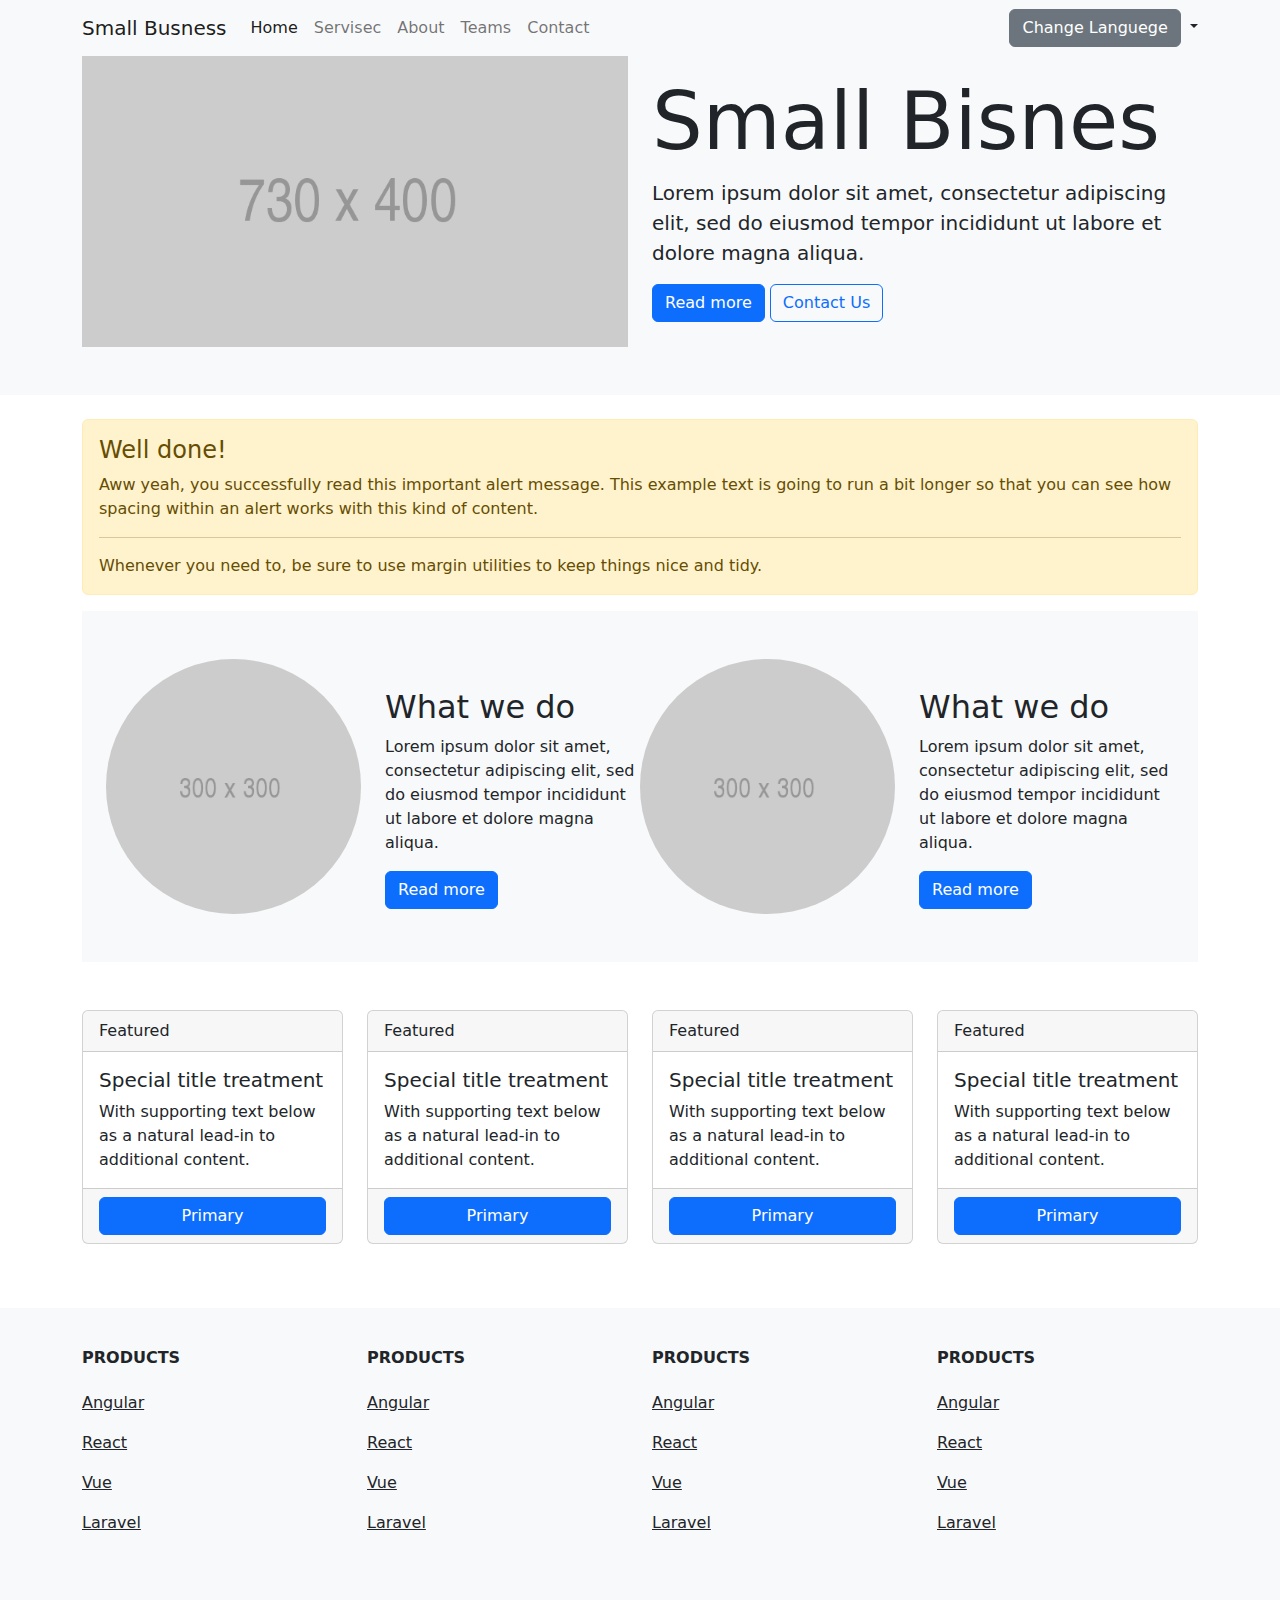
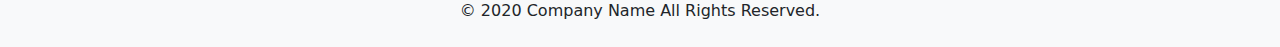
==== index.html @ eff53b5e "Add files via upload" ====
<!DOCTYPE html>
<html>
	<head>
		<meta charset="utf-8">
		<meta name="viewport" content="width=device-width, initial-scale=1">
		<title></title>
    <link rel="stylesheet" href="css/bootstrap.min.css">
    <script defer src="js/fontawesome-all.min.js"></script>
	</head>
  <body>
    <!--Меню-->
    <nav class="navbar navbar-expand-lg bg-light fixed-top mb-4">
      <div class="container d-flex">
        <a class="navbar-brand" href="#">Small Busness</a>
        <button class="navbar-toggler" type="button" data-bs-toggle="collapse" data-bs-target="#navbarNavDropdown"
          aria-controls="navbarNavDropdown" aria-expanded="false" aria-label="Toggle navigation">
          <span class="navbar-toggler-icon"></span>
        </button>
        <div class="collapse navbar-collapse justify-content-between" id="navbarNavDropdown">
          <ul class="navbar-nav">
            <li class="nav-item">
              <a class="nav-link  active" aria-current="page" href="./index.html">Home</a>
            </li>
            <li class="nav-item">
              <a class="nav-link" href="./services.html">Servisec</a>
            </li>
            <li class="nav-item">
              <a class="nav-link" aria-current="page" href="./about.html">About</a>
            </li>
            <li class="nav-item">
              <a class="nav-link" href="./teem.html">Teams</a>
            </li>
            <li class="nav-item">
              <a class="nav-link"  href="./contact.html">Contact</a>
            </li>
    
          </ul>
    
          <div class="nav-item dropdown">
            <a class="nav-link dropdown-toggle" href="#" role="button" data-bs-toggle="dropdown" aria-expanded="false">
              <button class="btn btn-secondary">Change Languege</button>
            </a>
            <ul class="dropdown-menu">
              <li><a class="dropdown-item" href="#">Languege</a></li>
              <li><a class="dropdown-item" href="#">Languege</a></li>
              <li><a class="dropdown-item" href="#">Languege</a></li>
            </ul>
          </div>
        </div>
      </div>
    </nav>
    <!--Блок-->
    <div class="bg-light py-3 py-sm-5">
        <div class="container">
          <div class="row d-flex align-items-center">
              <div class="col-12 col-lg-6 mb-3 mb-lg-0">
                <img src="./img/730x400.png" class="img-fluid" alt="">

              </div>
              <div class="col-12 col-lg-6">
                <h1 class="display-1">Small Bisnes</h1>
                <p class="lead">Lorem ipsum dolor sit amet, consectetur adipiscing elit, sed do eiusmod tempor incididunt ut labore et dolore magna aliqua.</p>
                <a href="#"class="btn btn-primary">Read more</a>
                <a href="#"class="btn btn-outline-primary">Contact Us</a>
              </div>
          </div>
        </div>
    </div>

    <!--Блок с объявлением-->
    <div class="container mt-4">
      <div class="alert alert-warning" role="alert">
        <h4 class="alert-heading">Well done!</h4>
        <p>Aww yeah, you successfully read this important alert message. This example text is going to run a bit longer so that you can see how spacing within an alert works with this kind of content.</p>
        <hr>
        <p class="mb-0">Whenever you need to, be sure to use margin utilities to keep things nice and tidy.</p>
      </div>
    </div>

    <!--Блок с кругами-->
    
    <div class="container">
    <div class="row bg-light  g-0 p-4 mb-3 mb-sm-5">
      <div class="col-12 col-lg-6 mt-4 mb-4 mb-lg-0 text-center">
        <div class="row d-flex align-items-center ">
          <div class="col-12 col-lg-6 text-center">
            <img src="./img/300x300.png" class="img-fluid rounded-circle mb-4 mb-lg-4" alt="">
          </div>
          <div class="col-12 col-lg-6 text-start" col-sm-6>
            <h2>What we do</h2>
            <p>Lorem ipsum dolor sit amet, consectetur adipiscing elit, sed do eiusmod tempor incididunt ut labore et dolore magna aliqua.</p>
            <a href="#"><button class="btn btn-primary">Read more</button></a>
          </div>
        </div>
      </div>
    
      <div class="col-12 col-lg-6 mt-4 mb-4 mb-lg-0 text-center">
        <div class="row d-flex align-items-center ">
          <div class="col-12 col-lg-6 text-center">
            <img src="./img/300x300.png" class="img-fluid rounded-circle mb-4 mb-lg-4" alt="">
          </div>
          <div class="col-12 col-lg-6 text-start" col-sm-6>
            <h2>What we do</h2>
            <p>Lorem ipsum dolor sit amet, consectetur adipiscing elit, sed do eiusmod tempor incididunt ut labore et dolore magna aliqua.</p>
            <a href="#"><button class="btn btn-primary">Read more</button></a>
          </div>
        </div>
      </div>
    
    </div>
    </div>
 
     

  <!--Блок новости-->
  <div class="container mt-4">
    <div class="row mb-3 mb-sm-5">
      <div class="col-12 col-md-6 col-lg-4 col-xl-3 mb-3">
        <div class="card">
          <div class="card-header">
            Featured
          </div>
          <div class="card-body">
            <h5 class="card-title">Special title treatment</h5>
            <p class="card-text">With supporting text below as a natural lead-in to additional content.</p>
          </div>
          <div class="card-footer">
           <button class="btn btn-primary container-fluid">Primary</button>
          </div>
       
      </div>
    </div>


    <div class="col-12 col-md-6 col-lg-4 col-xl-3 mb-3">
      <div class="card">
        <div class="card-header">
          Featured
        </div>
        <div class="card-body">
          <h5 class="card-title">Special title treatment</h5>
          <p class="card-text">With supporting text below as a natural lead-in to additional content.</p>
        </div>
        <div class="card-footer">
         <button class="btn btn-primary container-fluid">Primary</button>
        </div>
     
    </div>
  </div>


  <div class="col-12 col-md-6 col-lg-4 col-xl-3 mb-3">
    <div class="card">
      <div class="card-header">
        Featured
      </div>
      <div class="card-body">
        <h5 class="card-title">Special title treatment</h5>
        <p class="card-text">With supporting text below as a natural lead-in to additional content.</p>
      </div>
      <div class="card-footer">
       <button class="btn btn-primary container-fluid">Primary</button>
      </div>
   
  </div>
</div>


<div class="col-12 col-md-6 col-lg-4 col-xl-3 mb-3">
  <div class="card">
    <div class="card-header">
      Featured
    </div>
    <div class="card-body">
      <h5 class="card-title">Special title treatment</h5>
      <p class="card-text">With supporting text below as a natural lead-in to additional content.</p>
    </div>
    <div class="card-footer">
     <button class="btn btn-primary container-fluid">Primary</button>
    </div>
 
</div>
</div>
  </div>
  </div>


  <!--Подвал-->
  <footer>
    <div class="bg-light">
      <div class="container">
        <div class="pt-4 text-center text-md-start mt-5">
          <div class="row mt-3">
            <div class="col-12 col-md-3 col-lg-3 col-xl-3 mb-4">
              <h6 class="text-uppercase fw-bold mb-4">
                Products
              </h6>
              <p>
                <a href="#!" class="text-reset">Angular</a>
              </p>
              <p>
                <a href="#!" class="text-reset">React</a>
              </p>
              <p>
                <a href="#!" class="text-reset">Vue</a>
              </p>
              <p>
                <a href="#!" class="text-reset">Laravel</a>
              </p>
            </div>
            <div class="col-12 col-md-3 col-lg-3 col-xl-3 mb-4">
              <h6 class="text-uppercase fw-bold mb-4">
                Products
              </h6>
              <p>
                <a href="#!" class="text-reset">Angular</a>
              </p>
              <p>
                <a href="#!" class="text-reset">React</a>
              </p>
              <p>
                <a href="#!" class="text-reset">Vue</a>
              </p>
              <p>
                <a href="#!" class="text-reset">Laravel</a>
              </p>
            </div>
            <div class="col-12 col-md-3 col-lg-3 col-xl-3 mb-4">
              <h6 class="text-uppercase fw-bold mb-4">
                Products
              </h6>
              <p>
                <a href="#!" class="text-reset">Angular</a>
              </p>
              <p>
                <a href="#!" class="text-reset">React</a>
              </p>
              <p>
                <a href="#!" class="text-reset">Vue</a>
              </p>
              <p>
                <a href="#!" class="text-reset">Laravel</a>
              </p>
            </div>
            <div class="col-12 col-md-3 col-lg-3 col-xl-3 mx-auto mb-4">
              <h6 class="text-uppercase fw-bold mb-4">
                Products
              </h6>
              <p>
                <a href="#!" class="text-reset">Angular</a>
              </p>
              <p>
                <a href="#!" class="text-reset">React</a>
              </p>
              <p>
                <a href="#!" class="text-reset">Vue</a>
              </p>
              <p>
                <a href="#!" class="text-reset">Laravel</a>
              </p>
            </div>
          </div>
        </div>
      </div>
      <div class="text-center p-4">
        © 2020 Company Name All Rights Reserved.
      </div>
    </div>
  </footer>
    <script src="js/bootstrap.bundle.min.js"></script>
  </body>
</html>
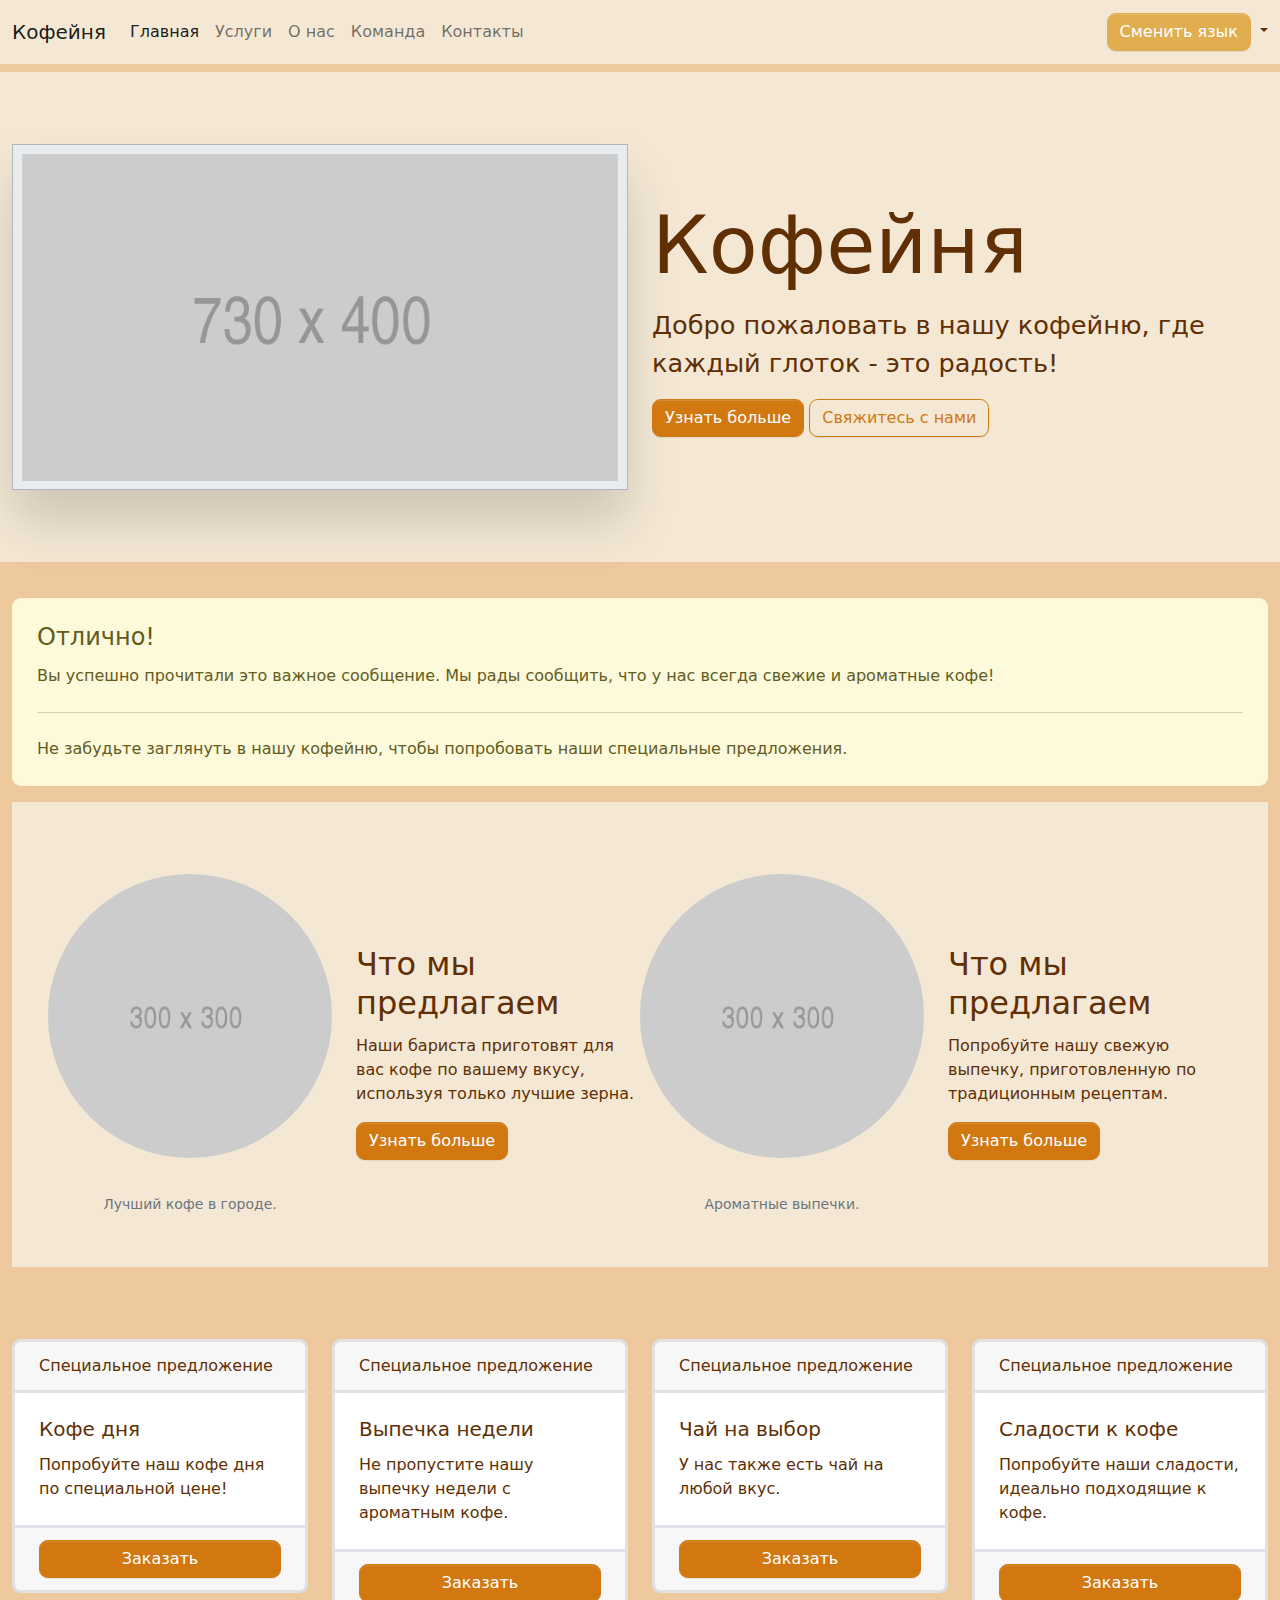
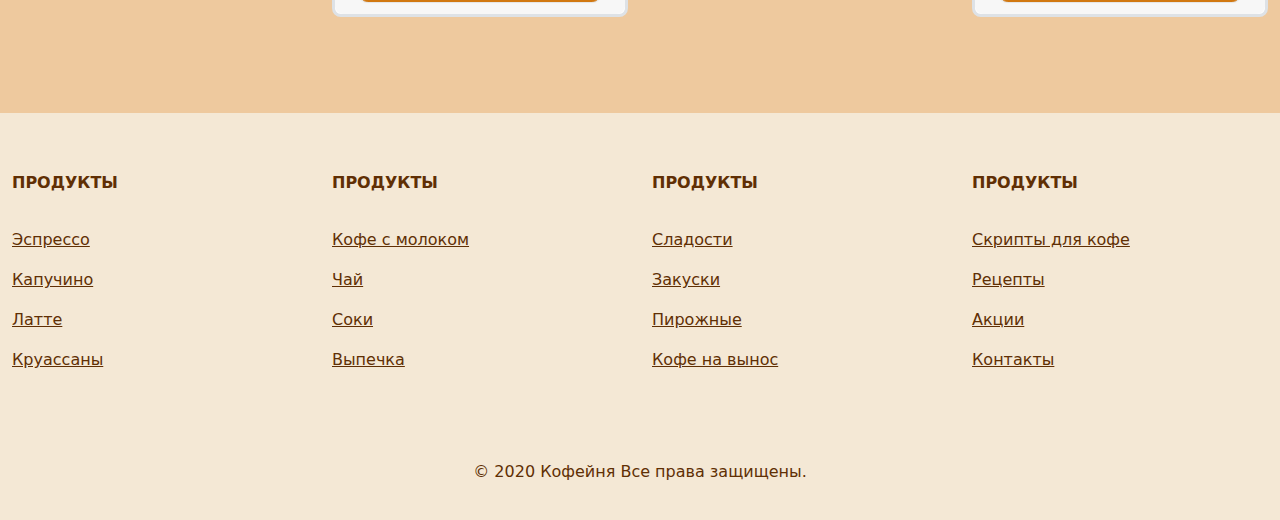
==== commit 9b7cd147: "new project" ====
--- a/index.html
+++ b/index.html
@@ -1,272 +1,274 @@
+
 <!DOCTYPE html>
 <html>
-	<head>
-		<meta charset="utf-8">
-		<meta name="viewport" content="width=device-width, initial-scale=1">
-		<title></title>
-    <link rel="stylesheet" href="css/bootstrap.min.css">
-    <script defer src="js/fontawesome-all.min.js"></script>
-	</head>
-  <body>
+<head>
+    <meta charset="utf-8">
+    <meta name="viewport" content="width=device-width, initial-scale=1">
+    <title></title>
+
+    <link rel="stylesheet" href="./bootstrap/scss/bootstrap.css">
+    <link rel="stylesheet" href="./scss/style.css">
+    <script defer src="./bootstrap/js/fontawesome-all.min.js"></script>
+</head>
+<body>
     <!--Меню-->
     <nav class="navbar navbar-expand-lg bg-light fixed-top mb-4">
-      <div class="container d-flex">
-        <a class="navbar-brand" href="#">Small Busness</a>
-        <button class="navbar-toggler" type="button" data-bs-toggle="collapse" data-bs-target="#navbarNavDropdown"
-          aria-controls="navbarNavDropdown" aria-expanded="false" aria-label="Toggle navigation">
-          <span class="navbar-toggler-icon"></span>
-        </button>
-        <div class="collapse navbar-collapse justify-content-between" id="navbarNavDropdown">
-          <ul class="navbar-nav">
-            <li class="nav-item">
-              <a class="nav-link  active" aria-current="page" href="./index.html">Home</a>
-            </li>
-            <li class="nav-item">
-              <a class="nav-link" href="./services.html">Servisec</a>
-            </li>
-            <li class="nav-item">
-              <a class="nav-link" aria-current="page" href="./about.html">About</a>
-            </li>
-            <li class="nav-item">
-              <a class="nav-link" href="./teem.html">Teams</a>
-            </li>
-            <li class="nav-item">
-              <a class="nav-link"  href="./contact.html">Contact</a>
-            </li>
-    
-          </ul>
-    
-          <div class="nav-item dropdown">
-            <a class="nav-link dropdown-toggle" href="#" role="button" data-bs-toggle="dropdown" aria-expanded="false">
-              <button class="btn btn-secondary">Change Languege</button>
-            </a>
-            <ul class="dropdown-menu">
-              <li><a class="dropdown-item" href="#">Languege</a></li>
-              <li><a class="dropdown-item" href="#">Languege</a></li>
-              <li><a class="dropdown-item" href="#">Languege</a></li>
-            </ul>
-          </div>
-        </div>
-      </div>
+        <div class="container d-flex">
+            <a class="navbar-brand" href="#">Кофейня</a>
+            <button class="navbar-toggler" type="button" data-bs-toggle="collapse" data-bs-target="#navbarNavDropdown"
+                aria-controls="navbarNavDropdown" aria-expanded="false" aria-label="Toggle navigation">
+                <span class="navbar-toggler-icon"></span>
+            </button>
+            <div class="collapse navbar-collapse justify-content-between" id="navbarNavDropdown">
+                <ul class="navbar-nav">
+                    <li class="nav-item">
+                        <a class="nav-link active" aria-current="page" href="./index.html">Главная</a>
+                    </li>
+                    <li class="nav-item">
+                        <a class="nav-link" href="./services.html">Услуги</a>
+                    </li>
+                    <li class="nav-item">
+                        <a class="nav-link" aria-current="page" href="./about.html">О нас</a>
+                    </li>
+                    <li class="nav-item">
+                        <a class="nav-link" href="./teem.html">Команда</a>
+                    </li>
+                    <li class="nav-item">
+                        <a class="nav-link" href="./contact.html">Контакты</a>
+                    </li>
+                </ul>
+
+                <div class="nav-item dropdown">
+                    <a class="nav-link dropdown-toggle" href="#" role="button" data-bs-toggle="dropdown" aria-expanded="false">
+                        <button class="btn btn-secondary">Сменить язык</button>
+                    </a>
+                    <ul class="dropdown-menu">
+                        <li><a class="dropdown-item" href="#">Русский</a></li>
+                        <li><a class="dropdown-item" href="#">Английский</a></li>
+                        <li><a class="dropdown-item" href="#">Испанский</a></li>
+                    </ul>
+                </div>
+            </div>
+        </div>
     </nav>
     <!--Блок-->
-    <div class="bg-light py-3 py-sm-5">
+    <div class="bg-light mt-5 py-3 py-sm-5">
         <div class="container">
-          <div class="row d-flex align-items-center">
-              <div class="col-12 col-lg-6 mb-3 mb-lg-0">
-                <img src="./img/730x400.png" class="img-fluid" alt="">
-
-              </div>
-              <div class="col-12 col-lg-6">
-                <h1 class="display-1">Small Bisnes</h1>
-                <p class="lead">Lorem ipsum dolor sit amet, consectetur adipiscing elit, sed do eiusmod tempor incididunt ut labore et dolore magna aliqua.</p>
-                <a href="#"class="btn btn-primary">Read more</a>
-                <a href="#"class="btn btn-outline-primary">Contact Us</a>
-              </div>
-          </div>
+            <div class="row d-flex align-items-center">
+                <div class="col-12 col-lg-6 mb-3 mb-lg-0">
+                    <img src="./img/730x400.png" class="img-thumbnail shadow" alt="Кофейня">
+
+                </div>
+                <div class="col-12 col-lg-6">
+                    <h1 class="display-1">Кофейня</h1>
+                    <p class="lead">Добро пожаловать в нашу кофейню, где каждый глоток - это радость!</p>
+                    <a href="#" class="btn btn-primary">Узнать больше</a>
+                    <a href="#" class="btn btn-outline-primary">Свяжитесь с нами</a>
+                </div>
+            </div>
         </div>
     </div>
 
     <!--Блок с объявлением-->
     <div class="container mt-4">
-      <div class="alert alert-warning" role="alert">
-        <h4 class="alert-heading">Well done!</h4>
-        <p>Aww yeah, you successfully read this important alert message. This example text is going to run a bit longer so that you can see how spacing within an alert works with this kind of content.</p>
-        <hr>
-        <p class="mb-0">Whenever you need to, be sure to use margin utilities to keep things nice and tidy.</p>
-      </div>
+        <div class="alert alert-warning" role="alert">
+            <h4 class="alert-heading">Отлично!</h4>
+            <p>Вы успешно прочитали это важное сообщение. Мы рады сообщить, что у нас всегда свежие и ароматные кофе!</p>
+            <hr>
+            <p class="mb-0">Не забудьте заглянуть в нашу кофейню, чтобы попробовать наши специальные предложения.</p>
+        </div>
+    </div><!--Блок с кругами-->
+
+<div class="container">
+        <div class="row bg-light g-0 p-4 mb-3 mb-sm-5">
+            <div class="col-12 col-lg-6 mt-4 mb-4 mb-lg-0 text-center">
+                <div class="row d-flex align-items-center ">
+                    <div class="col-12 col-lg-6 text-center">
+                        <figure class="figure">
+                            <img src="./img/300x300.png" class="img-fluid rounded-circle mb-4 mb-lg-4" alt="Кофе">
+                            <figcaption class="figure-caption">Лучший кофе в городе.</figcaption>
+                        </figure>
+                    </div>
+                    <div class="col-12 col-lg-6 text-start" col-sm-6>
+                        <h2>Что мы предлагаем</h2>
+                        <p>Наши бариста приготовят для вас кофе по вашему вкусу, используя только лучшие зерна.</p>
+                        <a href="#"><button class="btn btn-primary">Узнать больше</button></a>
+                    </div>
+                </div>
+            </div>
+
+            <div class="col-12 col-lg-6 mt-4 mb-4 mb-lg-0 text-center">
+                <div class="row d-flex align-items-center ">
+                    <div class="col-12 col-lg-6 text-center">
+                        <figure class="figure">
+                            <img src="./img/300x300.png" class="img-fluid rounded-circle mb-4 mb-lg-4" alt="Кофе">
+                            <figcaption class="figure-caption">Ароматные выпечки.</figcaption>
+                        </figure>
+                    </div>
+                    <div class="col-12 col-lg-6 text-start" col-sm-6>
+                        <h2>Что мы предлагаем</h2>
+                        <p>Попробуйте нашу свежую выпечку, приготовленную по традиционным рецептам.</p>
+                        <a href="#"><button class="btn btn-primary">Узнать больше</button></a>
+                    </div>
+                </div>
+            </div>
+
+        </div>
     </div>
 
-    <!--Блок с кругами-->
-    
-    <div class="container">
-    <div class="row bg-light  g-0 p-4 mb-3 mb-sm-5">
-      <div class="col-12 col-lg-6 mt-4 mb-4 mb-lg-0 text-center">
-        <div class="row d-flex align-items-center ">
-          <div class="col-12 col-lg-6 text-center">
-            <img src="./img/300x300.png" class="img-fluid rounded-circle mb-4 mb-lg-4" alt="">
-          </div>
-          <div class="col-12 col-lg-6 text-start" col-sm-6>
-            <h2>What we do</h2>
-            <p>Lorem ipsum dolor sit amet, consectetur adipiscing elit, sed do eiusmod tempor incididunt ut labore et dolore magna aliqua.</p>
-            <a href="#"><button class="btn btn-primary">Read more</button></a>
-          </div>
-        </div>
-      </div>
-    
-      <div class="col-12 col-lg-6 mt-4 mb-4 mb-lg-0 text-center">
-        <div class="row d-flex align-items-center ">
-          <div class="col-12 col-lg-6 text-center">
-            <img src="./img/300x300.png" class="img-fluid rounded-circle mb-4 mb-lg-4" alt="">
-          </div>
-          <div class="col-12 col-lg-6 text-start" col-sm-6>
-            <h2>What we do</h2>
-            <p>Lorem ipsum dolor sit amet, consectetur adipiscing elit, sed do eiusmod tempor incididunt ut labore et dolore magna aliqua.</p>
-            <a href="#"><button class="btn btn-primary">Read more</button></a>
-          </div>
-        </div>
-      </div>
-    
-    </div>
-    </div>
- 
-     
-
-  <!--Блок новости-->
-  <div class="container mt-4">
-    <div class="row mb-3 mb-sm-5">
-      <div class="col-12 col-md-6 col-lg-4 col-xl-3 mb-3">
-        <div class="card">
-          <div class="card-header">
-            Featured
-          </div>
-          <div class="card-body">
-            <h5 class="card-title">Special title treatment</h5>
-            <p class="card-text">With supporting text below as a natural lead-in to additional content.</p>
-          </div>
-          <div class="card-footer">
-           <button class="btn btn-primary container-fluid">Primary</button>
-          </div>
-       
-      </div>
-    </div>
-
-
-    <div class="col-12 col-md-6 col-lg-4 col-xl-3 mb-3">
-      <div class="card">
-        <div class="card-header">
-          Featured
-        </div>
-        <div class="card-body">
-          <h5 class="card-title">Special title treatment</h5>
-          <p class="card-text">With supporting text below as a natural lead-in to additional content.</p>
-        </div>
-        <div class="card-footer">
-         <button class="btn btn-primary container-fluid">Primary</button>
-        </div>
-     
-    </div>
-  </div>
-
-
-  <div class="col-12 col-md-6 col-lg-4 col-xl-3 mb-3">
-    <div class="card">
-      <div class="card-header">
-        Featured
-      </div>
-      <div class="card-body">
-        <h5 class="card-title">Special title treatment</h5>
-        <p class="card-text">With supporting text below as a natural lead-in to additional content.</p>
-      </div>
-      <div class="card-footer">
-       <button class="btn btn-primary container-fluid">Primary</button>
-      </div>
-   
-  </div>
-</div>
-
+
+    <!--Блок новости-->
+    <div class="container mt-4">
+        <div class="row mb-3 mb-sm-5">
+            <div class="col-12 col-md-6 col-lg-4 col-xl-3 mb-3">
+                <div class="card box-shadow">
+                    <div class="card-header">
+                        Специальное предложение
+                    </div>
+                    <div class="card-body">
+                        <h5 class="card-title">Кофе дня</h5>
+                        <p class="card-text">Попробуйте наш кофе дня по специальной цене!</p>
+                    </div>
+                    <div class="card-footer">
+                        <button class="btn btn-primary container-fluid">Заказать</button>
+                    </div>
+
+                </div>
+            </div>
+
+            <div class="col-12 col-md-6 col-lg-4 col-xl-3 mb-3">
+                <div class="card">
+                    <div class="card-header">
+                        Специальное предложение
+                    </div>
+                    <div class="card-body">
+                        <h5 class="card-title">Выпечка недели</h5>
+                        <p class="card-text">Не пропустите нашу выпечку недели с ароматным кофе.</p>
+                    </div>
+                    <div class="card-footer">
+                        <button class="btn btn-primary container-fluid">Заказать</button>
+                    </div>
+
+                </div>
+            </div>
+
+
+            <div class="col-12 col-md-6 col-lg-4 col-xl-3 mb-3">
+                <div class="card">
+                    <div class="card-header">
+                        Специальное предложение
+                    </div>
+                    <div class="card-body">
+                        <h5 class="card-title">Чай на выбор</h5>
+                        <p class="card-text">У нас также есть чай на любой вкус.</p>
+                    </div>
+                    <div class="card-footer">
+                        <button class="btn btn-primary container-fluid">Заказать</button>
+                    </div>
+
+                </div>
+            </div>
 
 <div class="col-12 col-md-6 col-lg-4 col-xl-3 mb-3">
-  <div class="card">
-    <div class="card-header">
-      Featured
-    </div>
-    <div class="card-body">
-      <h5 class="card-title">Special title treatment</h5>
-      <p class="card-text">With supporting text below as a natural lead-in to additional content.</p>
-    </div>
-    <div class="card-footer">
-     <button class="btn btn-primary container-fluid">Primary</button>
-    </div>
- 
-</div>
-</div>
-  </div>
-  </div>
-
-
-  <!--Подвал-->
-  <footer>
-    <div class="bg-light">
-      <div class="container">
-        <div class="pt-4 text-center text-md-start mt-5">
-          <div class="row mt-3">
-            <div class="col-12 col-md-3 col-lg-3 col-xl-3 mb-4">
-              <h6 class="text-uppercase fw-bold mb-4">
-                Products
-              </h6>
-              <p>
-                <a href="#!" class="text-reset">Angular</a>
-              </p>
-              <p>
-                <a href="#!" class="text-reset">React</a>
-              </p>
-              <p>
-                <a href="#!" class="text-reset">Vue</a>
-              </p>
-              <p>
-                <a href="#!" class="text-reset">Laravel</a>
-              </p>
-            </div>
-            <div class="col-12 col-md-3 col-lg-3 col-xl-3 mb-4">
-              <h6 class="text-uppercase fw-bold mb-4">
-                Products
-              </h6>
-              <p>
-                <a href="#!" class="text-reset">Angular</a>
-              </p>
-              <p>
-                <a href="#!" class="text-reset">React</a>
-              </p>
-              <p>
-                <a href="#!" class="text-reset">Vue</a>
-              </p>
-              <p>
-                <a href="#!" class="text-reset">Laravel</a>
-              </p>
-            </div>
-            <div class="col-12 col-md-3 col-lg-3 col-xl-3 mb-4">
-              <h6 class="text-uppercase fw-bold mb-4">
-                Products
-              </h6>
-              <p>
-                <a href="#!" class="text-reset">Angular</a>
-              </p>
-              <p>
-                <a href="#!" class="text-reset">React</a>
-              </p>
-              <p>
-                <a href="#!" class="text-reset">Vue</a>
-              </p>
-              <p>
-                <a href="#!" class="text-reset">Laravel</a>
-              </p>
-            </div>
-            <div class="col-12 col-md-3 col-lg-3 col-xl-3 mx-auto mb-4">
-              <h6 class="text-uppercase fw-bold mb-4">
-                Products
-              </h6>
-              <p>
-                <a href="#!" class="text-reset">Angular</a>
-              </p>
-              <p>
-                <a href="#!" class="text-reset">React</a>
-              </p>
-              <p>
-                <a href="#!" class="text-reset">Vue</a>
-              </p>
-              <p>
-                <a href="#!" class="text-reset">Laravel</a>
-              </p>
-            </div>
-          </div>
-        </div>
-      </div>
-      <div class="text-center p-4">
-        © 2020 Company Name All Rights Reserved.
-      </div>
-    </div>
-  </footer>
-    <script src="js/bootstrap.bundle.min.js"></script>
-  </body>
+                <div class="card">
+                    <div class="card-header">
+                        Специальное предложение
+                    </div>
+                    <div class="card-body">
+                        <h5 class="card-title">Сладости к кофе</h5>
+                        <p class="card-text">Попробуйте наши сладости, идеально подходящие к кофе.</p>
+                    </div>
+                    <div class="card-footer">
+                        <button class="btn btn-primary container-fluid">Заказать</button>
+                    </div>
+
+                </div>
+            </div>
+        </div>
+    </div><!--Подвал-->
+    <footer>
+        <div class="bg-light">
+            <div class="container">
+                <div class="pt-4 text-center text-md-start mt-5">
+                    <div class="row mt-3">
+                        <div class="col-12 col-md-3 col-lg-3 col-xl-3 mb-4">
+                            <h6 class="text-uppercase fw-bold mb-4">
+                                Продукты
+                            </h6>
+                            <p>
+                                <a href="#!" class="text-reset">Эспрессо</a>
+                            </p>
+                            <p>
+                                <a href="#!" class="text-reset">Капучино</a>
+                            </p>
+                            <p>
+                                <a href="#!" class="text-reset">Латте</a>
+                            </p>
+                            <p>
+                                <a href="#!" class="text-reset">Круассаны</a>
+                            </p>
+                        </div>
+                        <div class="col-12 col-md-3 col-lg-3 col-xl-3 mb-4">
+                            <h6 class="text-uppercase fw-bold mb-4">
+                                Продукты
+                            </h6>
+                            <p>
+                                <a href="#!" class="text-reset">Кофе с молоком</a>
+                            </p>
+                            <p>
+                                <a href="#!" class="text-reset">Чай</a>
+                            </p>
+                            <p>
+                                <a href="#!" class="text-reset">Соки</a>
+                            </p>
+                            <p>
+                                <a href="#!" class="text-reset">Выпечка</a>
+                            </p>
+                        </div>
+                        <div class="col-12 col-md-3 col-lg-3 col-xl-3 mb-4">
+                            <h6 class="text-uppercase fw-bold mb-4">
+                                Продукты
+                            </h6>
+                            <p>
+                                <a href="#!" class="text-reset">Сладости</a>
+                            </p>
+                            <p>
+                                <a href="#!" class="text-reset">Закуски</a>
+                            </p>
+                            <p>
+                                <a href="#!" class="text-reset">Пирожные</a>
+                            </p>
+                            <p>
+                                <a href="#!" class="text-reset">Кофе на вынос</a>
+                            </p>
+                        </div>
+                        <div class="col-12 col-md-3 col-lg-3 col-xl-3 mx-auto mb-4">
+                            <h6 class="text-uppercase fw-bold mb-4">
+                                Продукты
+                            </h6>
+                            <p>
+                                <a href="#!" class="text-reset">Скрипты для кофе</a>
+                            </p>
+                            <p>
+                                <a href="#!" class="text-reset">Рецепты</a>
+                            </p>
+                            <p>
+                                <a href="#!" class="text-reset">Акции</a>
+                            </p>
+                            <p>
+
+
+<a href="#!" class="text-reset">Контакты</a>
+                            </p>
+                        </div>
+                    </div>
+                </div>
+            </div>
+            <div class="text-center p-4">
+                © 2020 Кофейня Все права защищены.
+            </div>
+        </div>
+    </footer>
+    <script src="./bootstrap/js/bootstrap.bundle.min.js"></script>
+</body>
 </html>--- a/scss/style.css
+++ b/scss/style.css
@@ -0,0 +1,10899 @@
+@charset "UTF-8";
+.btn-primary, .btn-secondary {
+  color: white !important;
+}
+
+.btn-outline-primary:hover {
+  color: white !important;
+}
+
+/* === Import Bootstrap functions and variables and mixins */
+/*--------------------------------------------------------------------*/
+/* Change theme-colors */
+.form-control {
+  background-color: #dee2e6 !important;
+}
+
+/*--------------------------------------------------------------------*/
+/* === Bootsrap Main SCSS === */
+/*!
+ * Bootstrap  v5.2.3 (https://getbootstrap.com/)
+ * Copyright 2011-2022 The Bootstrap Authors
+ * Copyright 2011-2022 Twitter, Inc.
+ * Licensed under MIT (https://github.com/twbs/bootstrap/blob/main/LICENSE)
+ */
+:root {
+  --bs-blue: #0d6efd;
+  --bs-indigo: #6610f2;
+  --bs-purple: #6f42c1;
+  --bs-pink: #d63384;
+  --bs-red: #dc3545;
+  --bs-orange: #fd7e14;
+  --bs-yellow: #ffc107;
+  --bs-green: #198754;
+  --bs-teal: #20c997;
+  --bs-cyan: #0dcaf0;
+  --bs-black: #000;
+  --bs-white: #fff;
+  --bs-gray: #6c757d;
+  --bs-gray-dark: #343a40;
+  --bs-gray-100: #f8f9fa;
+  --bs-gray-200: #e9ecef;
+  --bs-gray-300: #dee2e6;
+  --bs-gray-400: #ced4da;
+  --bs-gray-500: #adb5bd;
+  --bs-gray-600: #6c757d;
+  --bs-gray-700: #495057;
+  --bs-gray-800: #343a40;
+  --bs-gray-900: #212529;
+  --bs-light: #f4e8d5;
+  --bs-primary: #d17811;
+  --bs-secondary: #e0ad4f;
+  --bs-success: #1e6111;
+  --bs-info: #64c3d2;
+  --bs-warning: #f5e74a;
+  --bs-danger: #820410;
+  --bs-light-rgb: 244, 232, 213;
+  --bs-primary-rgb: 209, 120, 17;
+  --bs-secondary-rgb: 224, 173, 79;
+  --bs-success-rgb: 30, 97, 17;
+  --bs-info-rgb: 100, 195, 210;
+  --bs-warning-rgb: 245, 231, 74;
+  --bs-danger-rgb: 130, 4, 16;
+  --bs-white-rgb: 255, 255, 255;
+  --bs-black-rgb: 0, 0, 0;
+  --bs-body-color-rgb: 96, 47, 4;
+  --bs-body-bg-rgb: 238, 201, 158;
+  --bs-font-sans-serif: system-ui, -apple-system, "Segoe UI", Roboto, "Helvetica Neue", "Noto Sans", "Liberation Sans", Arial, sans-serif, "Apple Color Emoji", "Segoe UI Emoji", "Segoe UI Symbol", "Noto Color Emoji";
+  --bs-font-monospace: SFMono-Regular, Menlo, Monaco, Consolas, "Liberation Mono", "Courier New", monospace;
+  --bs-gradient: linear-gradient(180deg, rgba(255, 255, 255, 0.15), rgba(255, 255, 255, 0));
+  --bs-body-font-family: var(--bs-font-sans-serif);
+  --bs-body-font-size: 1rem;
+  --bs-body-font-weight: 400;
+  --bs-body-line-height: 1.5;
+  --bs-body-color: #602f04;
+  --bs-body-bg: #eec99e;
+  --bs-border-width: 1px;
+  --bs-border-style: solid;
+  --bs-border-color: #dee2e6;
+  --bs-border-color-translucent: rgba(0, 0, 0, 0.175);
+  --bs-border-radius: 0.55rem;
+  --bs-border-radius-sm: 0.25rem;
+  --bs-border-radius-lg: 0.5rem;
+  --bs-border-radius-xl: 1rem;
+  --bs-border-radius-2xl: 2rem;
+  --bs-border-radius-pill: 50rem;
+  --bs-link-color: #0dcaf0;
+  --bs-link-hover-color: #0257d5;
+  --bs-code-color: #d63384;
+  --bs-highlight-bg: #fff3cd;
+}
+
+*,
+*::before,
+*::after {
+  box-sizing: border-box;
+}
+
+@media (prefers-reduced-motion: no-preference) {
+  :root {
+    scroll-behavior: smooth;
+  }
+}
+
+body {
+  margin: 0;
+  font-family: var(--bs-body-font-family);
+  font-size: var(--bs-body-font-size);
+  font-weight: var(--bs-body-font-weight);
+  line-height: var(--bs-body-line-height);
+  color: var(--bs-body-color);
+  text-align: var(--bs-body-text-align);
+  background-color: var(--bs-body-bg);
+  -webkit-text-size-adjust: 100%;
+  -webkit-tap-highlight-color: rgba(0, 0, 0, 0);
+}
+
+hr {
+  margin: 1.5rem 0;
+  color: inherit;
+  border: 0;
+  border-top: 1px solid;
+  opacity: 0.25;
+}
+
+h6, .h6, h5, .h5, h4, .h4, h3, .h3, h2, .h2, h1, .h1 {
+  margin-top: 0;
+  margin-bottom: 0.75rem;
+  font-weight: 500;
+  line-height: 1.2;
+}
+
+h1, .h1 {
+  font-size: calc(1.375rem + 1.5vw);
+}
+@media (min-width: 1200px) {
+  h1, .h1 {
+    font-size: 2.5rem;
+  }
+}
+
+h2, .h2 {
+  font-size: calc(1.325rem + 0.9vw);
+}
+@media (min-width: 1200px) {
+  h2, .h2 {
+    font-size: 2rem;
+  }
+}
+
+h3, .h3 {
+  font-size: calc(1.3rem + 0.6vw);
+}
+@media (min-width: 1200px) {
+  h3, .h3 {
+    font-size: 1.75rem;
+  }
+}
+
+h4, .h4 {
+  font-size: calc(1.275rem + 0.3vw);
+}
+@media (min-width: 1200px) {
+  h4, .h4 {
+    font-size: 1.5rem;
+  }
+}
+
+h5, .h5 {
+  font-size: 1.25rem;
+}
+
+h6, .h6 {
+  font-size: 1rem;
+}
+
+p {
+  margin-top: 0;
+  margin-bottom: 1rem;
+}
+
+abbr[title] {
+  -webkit-text-decoration: underline dotted;
+          text-decoration: underline dotted;
+  cursor: help;
+  -webkit-text-decoration-skip-ink: none;
+          text-decoration-skip-ink: none;
+}
+
+address {
+  margin-bottom: 1rem;
+  font-style: normal;
+  line-height: inherit;
+}
+
+ol,
+ul {
+  padding-left: 2rem;
+}
+
+ol,
+ul,
+dl {
+  margin-top: 0;
+  margin-bottom: 1rem;
+}
+
+ol ol,
+ul ul,
+ol ul,
+ul ol {
+  margin-bottom: 0;
+}
+
+dt {
+  font-weight: 700;
+}
+
+dd {
+  margin-bottom: 0.5rem;
+  margin-left: 0;
+}
+
+blockquote {
+  margin: 0 0 1rem;
+}
+
+b,
+strong {
+  font-weight: bolder;
+}
+
+small, .small {
+  font-size: 0.875em;
+}
+
+mark, .mark {
+  padding: 0.1875em;
+  background-color: var(--bs-highlight-bg);
+}
+
+sub,
+sup {
+  position: relative;
+  font-size: 0.75em;
+  line-height: 0;
+  vertical-align: baseline;
+}
+
+sub {
+  bottom: -0.25em;
+}
+
+sup {
+  top: -0.5em;
+}
+
+a {
+  color: var(--bs-link-color);
+  text-decoration: underline;
+}
+a:hover {
+  color: var(--bs-link-hover-color);
+}
+
+a:not([href]):not([class]), a:not([href]):not([class]):hover {
+  color: inherit;
+  text-decoration: none;
+}
+
+pre,
+code,
+kbd,
+samp {
+  font-family: var(--bs-font-monospace);
+  font-size: 1em;
+}
+
+pre {
+  display: block;
+  margin-top: 0;
+  margin-bottom: 1rem;
+  overflow: auto;
+  font-size: 0.875em;
+}
+pre code {
+  font-size: inherit;
+  color: inherit;
+  word-break: normal;
+}
+
+code {
+  font-size: 0.875em;
+  color: var(--bs-code-color);
+  word-wrap: break-word;
+}
+a > code {
+  color: inherit;
+}
+
+kbd {
+  padding: 0.1875rem 0.375rem;
+  font-size: 0.875em;
+  color: var(--bs-body-bg);
+  background-color: var(--bs-body-color);
+  border-radius: 0.25rem;
+}
+kbd kbd {
+  padding: 0;
+  font-size: 1em;
+}
+
+figure {
+  margin: 0 0 1rem;
+}
+
+img,
+svg {
+  vertical-align: middle;
+}
+
+table {
+  caption-side: bottom;
+  border-collapse: collapse;
+}
+
+caption {
+  padding-top: 0.5rem;
+  padding-bottom: 0.5rem;
+  color: #6c757d;
+  text-align: left;
+}
+
+th {
+  text-align: inherit;
+  text-align: -webkit-match-parent;
+}
+
+thead,
+tbody,
+tfoot,
+tr,
+td,
+th {
+  border-color: inherit;
+  border-style: solid;
+  border-width: 0;
+}
+
+label {
+  display: inline-block;
+}
+
+button {
+  border-radius: 0;
+}
+
+button:focus:not(:focus-visible) {
+  outline: 0;
+}
+
+input,
+button,
+select,
+optgroup,
+textarea {
+  margin: 0;
+  font-family: inherit;
+  font-size: inherit;
+  line-height: inherit;
+}
+
+button,
+select {
+  text-transform: none;
+}
+
+[role=button] {
+  cursor: pointer;
+}
+
+select {
+  word-wrap: normal;
+}
+select:disabled {
+  opacity: 1;
+}
+
+[list]:not([type=date]):not([type=datetime-local]):not([type=month]):not([type=week]):not([type=time])::-webkit-calendar-picker-indicator {
+  display: none !important;
+}
+
+button,
+[type=button],
+[type=reset],
+[type=submit] {
+  -webkit-appearance: button;
+}
+button:not(:disabled),
+[type=button]:not(:disabled),
+[type=reset]:not(:disabled),
+[type=submit]:not(:disabled) {
+  cursor: pointer;
+}
+
+::-moz-focus-inner {
+  padding: 0;
+  border-style: none;
+}
+
+textarea {
+  resize: vertical;
+}
+
+fieldset {
+  min-width: 0;
+  padding: 0;
+  margin: 0;
+  border: 0;
+}
+
+legend {
+  float: left;
+  width: 100%;
+  padding: 0;
+  margin-bottom: 0.5rem;
+  font-size: calc(1.275rem + 0.3vw);
+  line-height: inherit;
+}
+@media (min-width: 1200px) {
+  legend {
+    font-size: 1.5rem;
+  }
+}
+legend + * {
+  clear: left;
+}
+
+::-webkit-datetime-edit-fields-wrapper,
+::-webkit-datetime-edit-text,
+::-webkit-datetime-edit-minute,
+::-webkit-datetime-edit-hour-field,
+::-webkit-datetime-edit-day-field,
+::-webkit-datetime-edit-month-field,
+::-webkit-datetime-edit-year-field {
+  padding: 0;
+}
+
+::-webkit-inner-spin-button {
+  height: auto;
+}
+
+[type=search] {
+  outline-offset: -2px;
+  -webkit-appearance: textfield;
+}
+
+/* rtl:raw:
+[type="tel"],
+[type="url"],
+[type="email"],
+[type="number"] {
+  direction: ltr;
+}
+*/
+::-webkit-search-decoration {
+  -webkit-appearance: none;
+}
+
+::-webkit-color-swatch-wrapper {
+  padding: 0;
+}
+
+::-webkit-file-upload-button {
+  font: inherit;
+  -webkit-appearance: button;
+}
+
+::file-selector-button {
+  font: inherit;
+  -webkit-appearance: button;
+}
+
+output {
+  display: inline-block;
+}
+
+iframe {
+  border: 0;
+}
+
+summary {
+  display: list-item;
+  cursor: pointer;
+}
+
+progress {
+  vertical-align: baseline;
+}
+
+[hidden] {
+  display: none !important;
+}
+
+.lead {
+  font-size: calc(1.285rem + 0.42vw);
+  font-weight: 300;
+}
+@media (min-width: 1200px) {
+  .lead {
+    font-size: 1.6rem;
+  }
+}
+
+.display-1 {
+  font-size: calc(1.625rem + 4.5vw);
+  font-weight: 300;
+  line-height: 1.2;
+}
+@media (min-width: 1200px) {
+  .display-1 {
+    font-size: 5rem;
+  }
+}
+
+.display-2 {
+  font-size: calc(1.575rem + 3.9vw);
+  font-weight: 300;
+  line-height: 1.2;
+}
+@media (min-width: 1200px) {
+  .display-2 {
+    font-size: 4.5rem;
+  }
+}
+
+.display-3 {
+  font-size: calc(1.525rem + 3.3vw);
+  font-weight: 300;
+  line-height: 1.2;
+}
+@media (min-width: 1200px) {
+  .display-3 {
+    font-size: 4rem;
+  }
+}
+
+.display-4 {
+  font-size: calc(1.475rem + 2.7vw);
+  font-weight: 300;
+  line-height: 1.2;
+}
+@media (min-width: 1200px) {
+  .display-4 {
+    font-size: 3.5rem;
+  }
+}
+
+.display-5 {
+  font-size: calc(1.425rem + 2.1vw);
+  font-weight: 300;
+  line-height: 1.2;
+}
+@media (min-width: 1200px) {
+  .display-5 {
+    font-size: 3rem;
+  }
+}
+
+.display-6 {
+  font-size: calc(1.375rem + 1.5vw);
+  font-weight: 300;
+  line-height: 1.2;
+}
+@media (min-width: 1200px) {
+  .display-6 {
+    font-size: 2.5rem;
+  }
+}
+
+.list-unstyled {
+  padding-left: 0;
+  list-style: none;
+}
+
+.list-inline {
+  padding-left: 0;
+  list-style: none;
+}
+
+.list-inline-item {
+  display: inline-block;
+}
+.list-inline-item:not(:last-child) {
+  margin-right: 0.5rem;
+}
+
+.initialism {
+  font-size: 0.875em;
+  text-transform: uppercase;
+}
+
+.blockquote {
+  margin-bottom: 1.5rem;
+  font-size: 1.25rem;
+}
+.blockquote > :last-child {
+  margin-bottom: 0;
+}
+
+.blockquote-footer {
+  margin-top: -1.5rem;
+  margin-bottom: 1.5rem;
+  font-size: 0.875em;
+  color: #6c757d;
+}
+.blockquote-footer::before {
+  content: "— ";
+}
+
+.img-fluid {
+  max-width: 100%;
+  height: auto;
+}
+
+.img-thumbnail {
+  padding: 0.55rem;
+  background-color: #e9ecef;
+  border: 1px solid #adb5bd;
+  border-radius: 0;
+  box-shadow: 0 0.125rem 0.25rem rgba(0, 0, 0, 0.075);
+  max-width: 100%;
+  height: auto;
+}
+
+.figure {
+  display: inline-block;
+}
+
+.figure-img {
+  margin-bottom: 0.75rem;
+  line-height: 1;
+}
+
+.figure-caption {
+  font-size: 0.875em;
+  color: #6c757d;
+}
+
+.container,
+.container-fluid,
+.container-xl,
+.container-lg,
+.container-md,
+.container-sm {
+  --bs-gutter-x: 1.5rem;
+  --bs-gutter-y: 0;
+  width: 100%;
+  padding-right: calc(var(--bs-gutter-x) * 0.5);
+  padding-left: calc(var(--bs-gutter-x) * 0.5);
+  margin-right: auto;
+  margin-left: auto;
+}
+
+@media (min-width: 576px) {
+  .container-sm, .container {
+    max-width: 540px;
+  }
+}
+@media (min-width: 768px) {
+  .container-md, .container-sm, .container {
+    max-width: 720px;
+  }
+}
+@media (min-width: 992px) {
+  .container-lg, .container-md, .container-sm, .container {
+    max-width: 960px;
+  }
+}
+@media (min-width: 1200px) {
+  .container-xl, .container-lg, .container-md, .container-sm, .container {
+    max-width: 1440px;
+  }
+}
+.row {
+  --bs-gutter-x: 1.5rem;
+  --bs-gutter-y: 0;
+  display: flex;
+  flex-wrap: wrap;
+  margin-top: calc(-1 * var(--bs-gutter-y));
+  margin-right: calc(-0.5 * var(--bs-gutter-x));
+  margin-left: calc(-0.5 * var(--bs-gutter-x));
+}
+.row > * {
+  flex-shrink: 0;
+  width: 100%;
+  max-width: 100%;
+  padding-right: calc(var(--bs-gutter-x) * 0.5);
+  padding-left: calc(var(--bs-gutter-x) * 0.5);
+  margin-top: var(--bs-gutter-y);
+}
+
+.col {
+  flex: 1 0 0%;
+}
+
+.row-cols-auto > * {
+  flex: 0 0 auto;
+  width: auto;
+}
+
+.row-cols-1 > * {
+  flex: 0 0 auto;
+  width: 100%;
+}
+
+.row-cols-2 > * {
+  flex: 0 0 auto;
+  width: 50%;
+}
+
+.row-cols-3 > * {
+  flex: 0 0 auto;
+  width: 33.3333333333%;
+}
+
+.row-cols-4 > * {
+  flex: 0 0 auto;
+  width: 25%;
+}
+
+.row-cols-5 > * {
+  flex: 0 0 auto;
+  width: 20%;
+}
+
+.row-cols-6 > * {
+  flex: 0 0 auto;
+  width: 16.6666666667%;
+}
+
+.col-auto {
+  flex: 0 0 auto;
+  width: auto;
+}
+
+.col-1 {
+  flex: 0 0 auto;
+  width: 8.33333333%;
+}
+
+.col-2 {
+  flex: 0 0 auto;
+  width: 16.66666667%;
+}
+
+.col-3 {
+  flex: 0 0 auto;
+  width: 25%;
+}
+
+.col-4 {
+  flex: 0 0 auto;
+  width: 33.33333333%;
+}
+
+.col-5 {
+  flex: 0 0 auto;
+  width: 41.66666667%;
+}
+
+.col-6 {
+  flex: 0 0 auto;
+  width: 50%;
+}
+
+.col-7 {
+  flex: 0 0 auto;
+  width: 58.33333333%;
+}
+
+.col-8 {
+  flex: 0 0 auto;
+  width: 66.66666667%;
+}
+
+.col-9 {
+  flex: 0 0 auto;
+  width: 75%;
+}
+
+.col-10 {
+  flex: 0 0 auto;
+  width: 83.33333333%;
+}
+
+.col-11 {
+  flex: 0 0 auto;
+  width: 91.66666667%;
+}
+
+.col-12 {
+  flex: 0 0 auto;
+  width: 100%;
+}
+
+.offset-1 {
+  margin-left: 8.33333333%;
+}
+
+.offset-2 {
+  margin-left: 16.66666667%;
+}
+
+.offset-3 {
+  margin-left: 25%;
+}
+
+.offset-4 {
+  margin-left: 33.33333333%;
+}
+
+.offset-5 {
+  margin-left: 41.66666667%;
+}
+
+.offset-6 {
+  margin-left: 50%;
+}
+
+.offset-7 {
+  margin-left: 58.33333333%;
+}
+
+.offset-8 {
+  margin-left: 66.66666667%;
+}
+
+.offset-9 {
+  margin-left: 75%;
+}
+
+.offset-10 {
+  margin-left: 83.33333333%;
+}
+
+.offset-11 {
+  margin-left: 91.66666667%;
+}
+
+.g-0,
+.gx-0 {
+  --bs-gutter-x: 0;
+}
+
+.g-0,
+.gy-0 {
+  --bs-gutter-y: 0;
+}
+
+.g-1,
+.gx-1 {
+  --bs-gutter-x: 0.375rem;
+}
+
+.g-1,
+.gy-1 {
+  --bs-gutter-y: 0.375rem;
+}
+
+.g-2,
+.gx-2 {
+  --bs-gutter-x: 0.75rem;
+}
+
+.g-2,
+.gy-2 {
+  --bs-gutter-y: 0.75rem;
+}
+
+.g-3,
+.gx-3 {
+  --bs-gutter-x: 1.5rem;
+}
+
+.g-3,
+.gy-3 {
+  --bs-gutter-y: 1.5rem;
+}
+
+.g-4,
+.gx-4 {
+  --bs-gutter-x: 2.25rem;
+}
+
+.g-4,
+.gy-4 {
+  --bs-gutter-y: 2.25rem;
+}
+
+.g-5,
+.gx-5 {
+  --bs-gutter-x: 4.5rem;
+}
+
+.g-5,
+.gy-5 {
+  --bs-gutter-y: 4.5rem;
+}
+
+@media (min-width: 576px) {
+  .col-sm {
+    flex: 1 0 0%;
+  }
+  .row-cols-sm-auto > * {
+    flex: 0 0 auto;
+    width: auto;
+  }
+  .row-cols-sm-1 > * {
+    flex: 0 0 auto;
+    width: 100%;
+  }
+  .row-cols-sm-2 > * {
+    flex: 0 0 auto;
+    width: 50%;
+  }
+  .row-cols-sm-3 > * {
+    flex: 0 0 auto;
+    width: 33.3333333333%;
+  }
+  .row-cols-sm-4 > * {
+    flex: 0 0 auto;
+    width: 25%;
+  }
+  .row-cols-sm-5 > * {
+    flex: 0 0 auto;
+    width: 20%;
+  }
+  .row-cols-sm-6 > * {
+    flex: 0 0 auto;
+    width: 16.6666666667%;
+  }
+  .col-sm-auto {
+    flex: 0 0 auto;
+    width: auto;
+  }
+  .col-sm-1 {
+    flex: 0 0 auto;
+    width: 8.33333333%;
+  }
+  .col-sm-2 {
+    flex: 0 0 auto;
+    width: 16.66666667%;
+  }
+  .col-sm-3 {
+    flex: 0 0 auto;
+    width: 25%;
+  }
+  .col-sm-4 {
+    flex: 0 0 auto;
+    width: 33.33333333%;
+  }
+  .col-sm-5 {
+    flex: 0 0 auto;
+    width: 41.66666667%;
+  }
+  .col-sm-6 {
+    flex: 0 0 auto;
+    width: 50%;
+  }
+  .col-sm-7 {
+    flex: 0 0 auto;
+    width: 58.33333333%;
+  }
+  .col-sm-8 {
+    flex: 0 0 auto;
+    width: 66.66666667%;
+  }
+  .col-sm-9 {
+    flex: 0 0 auto;
+    width: 75%;
+  }
+  .col-sm-10 {
+    flex: 0 0 auto;
+    width: 83.33333333%;
+  }
+  .col-sm-11 {
+    flex: 0 0 auto;
+    width: 91.66666667%;
+  }
+  .col-sm-12 {
+    flex: 0 0 auto;
+    width: 100%;
+  }
+  .offset-sm-0 {
+    margin-left: 0;
+  }
+  .offset-sm-1 {
+    margin-left: 8.33333333%;
+  }
+  .offset-sm-2 {
+    margin-left: 16.66666667%;
+  }
+  .offset-sm-3 {
+    margin-left: 25%;
+  }
+  .offset-sm-4 {
+    margin-left: 33.33333333%;
+  }
+  .offset-sm-5 {
+    margin-left: 41.66666667%;
+  }
+  .offset-sm-6 {
+    margin-left: 50%;
+  }
+  .offset-sm-7 {
+    margin-left: 58.33333333%;
+  }
+  .offset-sm-8 {
+    margin-left: 66.66666667%;
+  }
+  .offset-sm-9 {
+    margin-left: 75%;
+  }
+  .offset-sm-10 {
+    margin-left: 83.33333333%;
+  }
+  .offset-sm-11 {
+    margin-left: 91.66666667%;
+  }
+  .g-sm-0,
+.gx-sm-0 {
+    --bs-gutter-x: 0;
+  }
+  .g-sm-0,
+.gy-sm-0 {
+    --bs-gutter-y: 0;
+  }
+  .g-sm-1,
+.gx-sm-1 {
+    --bs-gutter-x: 0.375rem;
+  }
+  .g-sm-1,
+.gy-sm-1 {
+    --bs-gutter-y: 0.375rem;
+  }
+  .g-sm-2,
+.gx-sm-2 {
+    --bs-gutter-x: 0.75rem;
+  }
+  .g-sm-2,
+.gy-sm-2 {
+    --bs-gutter-y: 0.75rem;
+  }
+  .g-sm-3,
+.gx-sm-3 {
+    --bs-gutter-x: 1.5rem;
+  }
+  .g-sm-3,
+.gy-sm-3 {
+    --bs-gutter-y: 1.5rem;
+  }
+  .g-sm-4,
+.gx-sm-4 {
+    --bs-gutter-x: 2.25rem;
+  }
+  .g-sm-4,
+.gy-sm-4 {
+    --bs-gutter-y: 2.25rem;
+  }
+  .g-sm-5,
+.gx-sm-5 {
+    --bs-gutter-x: 4.5rem;
+  }
+  .g-sm-5,
+.gy-sm-5 {
+    --bs-gutter-y: 4.5rem;
+  }
+}
+@media (min-width: 768px) {
+  .col-md {
+    flex: 1 0 0%;
+  }
+  .row-cols-md-auto > * {
+    flex: 0 0 auto;
+    width: auto;
+  }
+  .row-cols-md-1 > * {
+    flex: 0 0 auto;
+    width: 100%;
+  }
+  .row-cols-md-2 > * {
+    flex: 0 0 auto;
+    width: 50%;
+  }
+  .row-cols-md-3 > * {
+    flex: 0 0 auto;
+    width: 33.3333333333%;
+  }
+  .row-cols-md-4 > * {
+    flex: 0 0 auto;
+    width: 25%;
+  }
+  .row-cols-md-5 > * {
+    flex: 0 0 auto;
+    width: 20%;
+  }
+  .row-cols-md-6 > * {
+    flex: 0 0 auto;
+    width: 16.6666666667%;
+  }
+  .col-md-auto {
+    flex: 0 0 auto;
+    width: auto;
+  }
+  .col-md-1 {
+    flex: 0 0 auto;
+    width: 8.33333333%;
+  }
+  .col-md-2 {
+    flex: 0 0 auto;
+    width: 16.66666667%;
+  }
+  .col-md-3 {
+    flex: 0 0 auto;
+    width: 25%;
+  }
+  .col-md-4 {
+    flex: 0 0 auto;
+    width: 33.33333333%;
+  }
+  .col-md-5 {
+    flex: 0 0 auto;
+    width: 41.66666667%;
+  }
+  .col-md-6 {
+    flex: 0 0 auto;
+    width: 50%;
+  }
+  .col-md-7 {
+    flex: 0 0 auto;
+    width: 58.33333333%;
+  }
+  .col-md-8 {
+    flex: 0 0 auto;
+    width: 66.66666667%;
+  }
+  .col-md-9 {
+    flex: 0 0 auto;
+    width: 75%;
+  }
+  .col-md-10 {
+    flex: 0 0 auto;
+    width: 83.33333333%;
+  }
+  .col-md-11 {
+    flex: 0 0 auto;
+    width: 91.66666667%;
+  }
+  .col-md-12 {
+    flex: 0 0 auto;
+    width: 100%;
+  }
+  .offset-md-0 {
+    margin-left: 0;
+  }
+  .offset-md-1 {
+    margin-left: 8.33333333%;
+  }
+  .offset-md-2 {
+    margin-left: 16.66666667%;
+  }
+  .offset-md-3 {
+    margin-left: 25%;
+  }
+  .offset-md-4 {
+    margin-left: 33.33333333%;
+  }
+  .offset-md-5 {
+    margin-left: 41.66666667%;
+  }
+  .offset-md-6 {
+    margin-left: 50%;
+  }
+  .offset-md-7 {
+    margin-left: 58.33333333%;
+  }
+  .offset-md-8 {
+    margin-left: 66.66666667%;
+  }
+  .offset-md-9 {
+    margin-left: 75%;
+  }
+  .offset-md-10 {
+    margin-left: 83.33333333%;
+  }
+  .offset-md-11 {
+    margin-left: 91.66666667%;
+  }
+  .g-md-0,
+.gx-md-0 {
+    --bs-gutter-x: 0;
+  }
+  .g-md-0,
+.gy-md-0 {
+    --bs-gutter-y: 0;
+  }
+  .g-md-1,
+.gx-md-1 {
+    --bs-gutter-x: 0.375rem;
+  }
+  .g-md-1,
+.gy-md-1 {
+    --bs-gutter-y: 0.375rem;
+  }
+  .g-md-2,
+.gx-md-2 {
+    --bs-gutter-x: 0.75rem;
+  }
+  .g-md-2,
+.gy-md-2 {
+    --bs-gutter-y: 0.75rem;
+  }
+  .g-md-3,
+.gx-md-3 {
+    --bs-gutter-x: 1.5rem;
+  }
+  .g-md-3,
+.gy-md-3 {
+    --bs-gutter-y: 1.5rem;
+  }
+  .g-md-4,
+.gx-md-4 {
+    --bs-gutter-x: 2.25rem;
+  }
+  .g-md-4,
+.gy-md-4 {
+    --bs-gutter-y: 2.25rem;
+  }
+  .g-md-5,
+.gx-md-5 {
+    --bs-gutter-x: 4.5rem;
+  }
+  .g-md-5,
+.gy-md-5 {
+    --bs-gutter-y: 4.5rem;
+  }
+}
+@media (min-width: 992px) {
+  .col-lg {
+    flex: 1 0 0%;
+  }
+  .row-cols-lg-auto > * {
+    flex: 0 0 auto;
+    width: auto;
+  }
+  .row-cols-lg-1 > * {
+    flex: 0 0 auto;
+    width: 100%;
+  }
+  .row-cols-lg-2 > * {
+    flex: 0 0 auto;
+    width: 50%;
+  }
+  .row-cols-lg-3 > * {
+    flex: 0 0 auto;
+    width: 33.3333333333%;
+  }
+  .row-cols-lg-4 > * {
+    flex: 0 0 auto;
+    width: 25%;
+  }
+  .row-cols-lg-5 > * {
+    flex: 0 0 auto;
+    width: 20%;
+  }
+  .row-cols-lg-6 > * {
+    flex: 0 0 auto;
+    width: 16.6666666667%;
+  }
+  .col-lg-auto {
+    flex: 0 0 auto;
+    width: auto;
+  }
+  .col-lg-1 {
+    flex: 0 0 auto;
+    width: 8.33333333%;
+  }
+  .col-lg-2 {
+    flex: 0 0 auto;
+    width: 16.66666667%;
+  }
+  .col-lg-3 {
+    flex: 0 0 auto;
+    width: 25%;
+  }
+  .col-lg-4 {
+    flex: 0 0 auto;
+    width: 33.33333333%;
+  }
+  .col-lg-5 {
+    flex: 0 0 auto;
+    width: 41.66666667%;
+  }
+  .col-lg-6 {
+    flex: 0 0 auto;
+    width: 50%;
+  }
+  .col-lg-7 {
+    flex: 0 0 auto;
+    width: 58.33333333%;
+  }
+  .col-lg-8 {
+    flex: 0 0 auto;
+    width: 66.66666667%;
+  }
+  .col-lg-9 {
+    flex: 0 0 auto;
+    width: 75%;
+  }
+  .col-lg-10 {
+    flex: 0 0 auto;
+    width: 83.33333333%;
+  }
+  .col-lg-11 {
+    flex: 0 0 auto;
+    width: 91.66666667%;
+  }
+  .col-lg-12 {
+    flex: 0 0 auto;
+    width: 100%;
+  }
+  .offset-lg-0 {
+    margin-left: 0;
+  }
+  .offset-lg-1 {
+    margin-left: 8.33333333%;
+  }
+  .offset-lg-2 {
+    margin-left: 16.66666667%;
+  }
+  .offset-lg-3 {
+    margin-left: 25%;
+  }
+  .offset-lg-4 {
+    margin-left: 33.33333333%;
+  }
+  .offset-lg-5 {
+    margin-left: 41.66666667%;
+  }
+  .offset-lg-6 {
+    margin-left: 50%;
+  }
+  .offset-lg-7 {
+    margin-left: 58.33333333%;
+  }
+  .offset-lg-8 {
+    margin-left: 66.66666667%;
+  }
+  .offset-lg-9 {
+    margin-left: 75%;
+  }
+  .offset-lg-10 {
+    margin-left: 83.33333333%;
+  }
+  .offset-lg-11 {
+    margin-left: 91.66666667%;
+  }
+  .g-lg-0,
+.gx-lg-0 {
+    --bs-gutter-x: 0;
+  }
+  .g-lg-0,
+.gy-lg-0 {
+    --bs-gutter-y: 0;
+  }
+  .g-lg-1,
+.gx-lg-1 {
+    --bs-gutter-x: 0.375rem;
+  }
+  .g-lg-1,
+.gy-lg-1 {
+    --bs-gutter-y: 0.375rem;
+  }
+  .g-lg-2,
+.gx-lg-2 {
+    --bs-gutter-x: 0.75rem;
+  }
+  .g-lg-2,
+.gy-lg-2 {
+    --bs-gutter-y: 0.75rem;
+  }
+  .g-lg-3,
+.gx-lg-3 {
+    --bs-gutter-x: 1.5rem;
+  }
+  .g-lg-3,
+.gy-lg-3 {
+    --bs-gutter-y: 1.5rem;
+  }
+  .g-lg-4,
+.gx-lg-4 {
+    --bs-gutter-x: 2.25rem;
+  }
+  .g-lg-4,
+.gy-lg-4 {
+    --bs-gutter-y: 2.25rem;
+  }
+  .g-lg-5,
+.gx-lg-5 {
+    --bs-gutter-x: 4.5rem;
+  }
+  .g-lg-5,
+.gy-lg-5 {
+    --bs-gutter-y: 4.5rem;
+  }
+}
+@media (min-width: 1200px) {
+  .col-xl {
+    flex: 1 0 0%;
+  }
+  .row-cols-xl-auto > * {
+    flex: 0 0 auto;
+    width: auto;
+  }
+  .row-cols-xl-1 > * {
+    flex: 0 0 auto;
+    width: 100%;
+  }
+  .row-cols-xl-2 > * {
+    flex: 0 0 auto;
+    width: 50%;
+  }
+  .row-cols-xl-3 > * {
+    flex: 0 0 auto;
+    width: 33.3333333333%;
+  }
+  .row-cols-xl-4 > * {
+    flex: 0 0 auto;
+    width: 25%;
+  }
+  .row-cols-xl-5 > * {
+    flex: 0 0 auto;
+    width: 20%;
+  }
+  .row-cols-xl-6 > * {
+    flex: 0 0 auto;
+    width: 16.6666666667%;
+  }
+  .col-xl-auto {
+    flex: 0 0 auto;
+    width: auto;
+  }
+  .col-xl-1 {
+    flex: 0 0 auto;
+    width: 8.33333333%;
+  }
+  .col-xl-2 {
+    flex: 0 0 auto;
+    width: 16.66666667%;
+  }
+  .col-xl-3 {
+    flex: 0 0 auto;
+    width: 25%;
+  }
+  .col-xl-4 {
+    flex: 0 0 auto;
+    width: 33.33333333%;
+  }
+  .col-xl-5 {
+    flex: 0 0 auto;
+    width: 41.66666667%;
+  }
+  .col-xl-6 {
+    flex: 0 0 auto;
+    width: 50%;
+  }
+  .col-xl-7 {
+    flex: 0 0 auto;
+    width: 58.33333333%;
+  }
+  .col-xl-8 {
+    flex: 0 0 auto;
+    width: 66.66666667%;
+  }
+  .col-xl-9 {
+    flex: 0 0 auto;
+    width: 75%;
+  }
+  .col-xl-10 {
+    flex: 0 0 auto;
+    width: 83.33333333%;
+  }
+  .col-xl-11 {
+    flex: 0 0 auto;
+    width: 91.66666667%;
+  }
+  .col-xl-12 {
+    flex: 0 0 auto;
+    width: 100%;
+  }
+  .offset-xl-0 {
+    margin-left: 0;
+  }
+  .offset-xl-1 {
+    margin-left: 8.33333333%;
+  }
+  .offset-xl-2 {
+    margin-left: 16.66666667%;
+  }
+  .offset-xl-3 {
+    margin-left: 25%;
+  }
+  .offset-xl-4 {
+    margin-left: 33.33333333%;
+  }
+  .offset-xl-5 {
+    margin-left: 41.66666667%;
+  }
+  .offset-xl-6 {
+    margin-left: 50%;
+  }
+  .offset-xl-7 {
+    margin-left: 58.33333333%;
+  }
+  .offset-xl-8 {
+    margin-left: 66.66666667%;
+  }
+  .offset-xl-9 {
+    margin-left: 75%;
+  }
+  .offset-xl-10 {
+    margin-left: 83.33333333%;
+  }
+  .offset-xl-11 {
+    margin-left: 91.66666667%;
+  }
+  .g-xl-0,
+.gx-xl-0 {
+    --bs-gutter-x: 0;
+  }
+  .g-xl-0,
+.gy-xl-0 {
+    --bs-gutter-y: 0;
+  }
+  .g-xl-1,
+.gx-xl-1 {
+    --bs-gutter-x: 0.375rem;
+  }
+  .g-xl-1,
+.gy-xl-1 {
+    --bs-gutter-y: 0.375rem;
+  }
+  .g-xl-2,
+.gx-xl-2 {
+    --bs-gutter-x: 0.75rem;
+  }
+  .g-xl-2,
+.gy-xl-2 {
+    --bs-gutter-y: 0.75rem;
+  }
+  .g-xl-3,
+.gx-xl-3 {
+    --bs-gutter-x: 1.5rem;
+  }
+  .g-xl-3,
+.gy-xl-3 {
+    --bs-gutter-y: 1.5rem;
+  }
+  .g-xl-4,
+.gx-xl-4 {
+    --bs-gutter-x: 2.25rem;
+  }
+  .g-xl-4,
+.gy-xl-4 {
+    --bs-gutter-y: 2.25rem;
+  }
+  .g-xl-5,
+.gx-xl-5 {
+    --bs-gutter-x: 4.5rem;
+  }
+  .g-xl-5,
+.gy-xl-5 {
+    --bs-gutter-y: 4.5rem;
+  }
+}
+@media (min-width: 1400px) {
+  .col-xxl {
+    flex: 1 0 0%;
+  }
+  .row-cols-xxl-auto > * {
+    flex: 0 0 auto;
+    width: auto;
+  }
+  .row-cols-xxl-1 > * {
+    flex: 0 0 auto;
+    width: 100%;
+  }
+  .row-cols-xxl-2 > * {
+    flex: 0 0 auto;
+    width: 50%;
+  }
+  .row-cols-xxl-3 > * {
+    flex: 0 0 auto;
+    width: 33.3333333333%;
+  }
+  .row-cols-xxl-4 > * {
+    flex: 0 0 auto;
+    width: 25%;
+  }
+  .row-cols-xxl-5 > * {
+    flex: 0 0 auto;
+    width: 20%;
+  }
+  .row-cols-xxl-6 > * {
+    flex: 0 0 auto;
+    width: 16.6666666667%;
+  }
+  .col-xxl-auto {
+    flex: 0 0 auto;
+    width: auto;
+  }
+  .col-xxl-1 {
+    flex: 0 0 auto;
+    width: 8.33333333%;
+  }
+  .col-xxl-2 {
+    flex: 0 0 auto;
+    width: 16.66666667%;
+  }
+  .col-xxl-3 {
+    flex: 0 0 auto;
+    width: 25%;
+  }
+  .col-xxl-4 {
+    flex: 0 0 auto;
+    width: 33.33333333%;
+  }
+  .col-xxl-5 {
+    flex: 0 0 auto;
+    width: 41.66666667%;
+  }
+  .col-xxl-6 {
+    flex: 0 0 auto;
+    width: 50%;
+  }
+  .col-xxl-7 {
+    flex: 0 0 auto;
+    width: 58.33333333%;
+  }
+  .col-xxl-8 {
+    flex: 0 0 auto;
+    width: 66.66666667%;
+  }
+  .col-xxl-9 {
+    flex: 0 0 auto;
+    width: 75%;
+  }
+  .col-xxl-10 {
+    flex: 0 0 auto;
+    width: 83.33333333%;
+  }
+  .col-xxl-11 {
+    flex: 0 0 auto;
+    width: 91.66666667%;
+  }
+  .col-xxl-12 {
+    flex: 0 0 auto;
+    width: 100%;
+  }
+  .offset-xxl-0 {
+    margin-left: 0;
+  }
+  .offset-xxl-1 {
+    margin-left: 8.33333333%;
+  }
+  .offset-xxl-2 {
+    margin-left: 16.66666667%;
+  }
+  .offset-xxl-3 {
+    margin-left: 25%;
+  }
+  .offset-xxl-4 {
+    margin-left: 33.33333333%;
+  }
+  .offset-xxl-5 {
+    margin-left: 41.66666667%;
+  }
+  